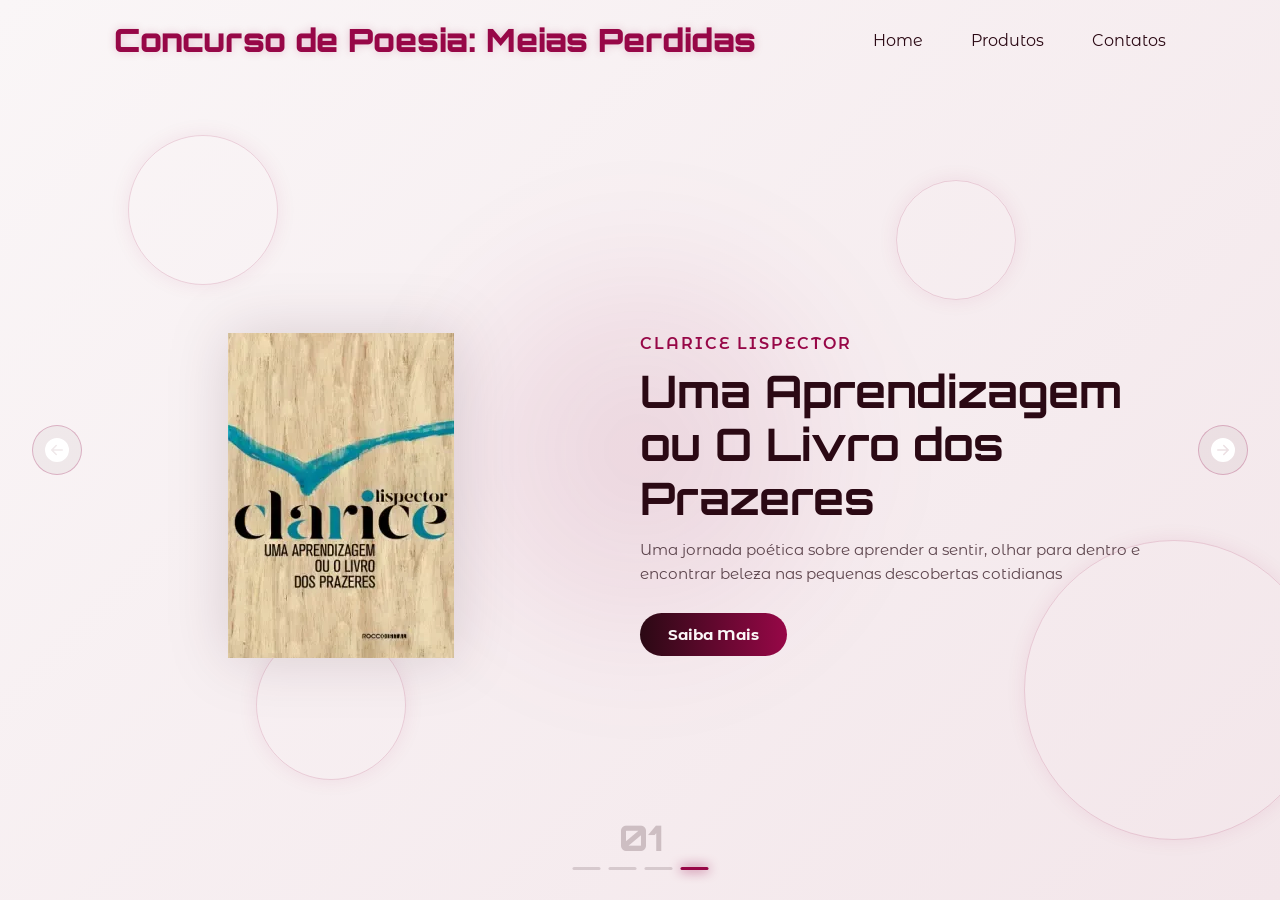
==== pages/inicio.html @ f1662f28 "commitando" ====
<!DOCTYPE html>
<html lang="pt-br">
<head>
    <meta charset="UTF-8">
    <meta name="viewport" content="width=device-width, initial-scale=1.0">
    <link rel="preconnect" href="https://fonts.googleapis.com">
    <link rel="preconnect" href="https://fonts.gstatic.com" crossorigin>
    <link href="https://fonts.googleapis.com/css2?family=Montserrat+Alternates:ital,wght@0,100;0,200;0,300;0,400;0,500;0,600;0,700;0,800;0,900;1,100;1,200;1,300;1,400;1,500;1,600;1,700;1,800;1,900&family=Orbitron:wght@400..900&display=swap" rel="stylesheet">
    <link rel="stylesheet" href="../styles/pagina.css">
    <title>Concurso de Poesia</title>
</head>
<body>
    <header>
        <h1 class="logo">Concurso de Poesia: Meias Perdidas</h1>
        <nav>
            <ul>
                <li><a href="#">Home</a></li>
                <li><a href="#">Produtos</a></li>
                <li><a href="#">Contatos</a></li>
            </ul>
        </nav>
    </header>
    
    <main class="container">
        <div class="tecnologia-circulo">
            <div class="circulo"></div>
            <div class="circulo"></div>
            <div class="circulo"></div>
            <div class="circulo"></div>
        </div>

        <section class="lista">
            <article class="item ativo">
                <figure class="produto-img">
                    <img src="../assets/images/clarice.webp" alt="Clarice Lispector">
                </figure>
                <div class="conteudo">
                    <h2 class="produto-tag">Clarice Lispector</h2>
                    <h3 class="nome-poeta">Uma Aprendizagem ou O Livro dos Prazeres</h3>
                    <p class="descricao">Uma jornada poética sobre aprender a sentir, olhar para dentro e encontrar beleza nas pequenas descobertas cotidianas</p>
                    <button type="button" class="btn" onclick="window.open('https://www.amazon.com.br/Uma-aprendizagem-livro-dos-prazeres/dp/6555320176')">Saiba Mais</button>
                </div>
            </article>

            <article class="item">
                <figure class="produto-img">
                    <img src="../assets/images/carlos.webp" alt="Carlos Drummond de Andrade">
                </figure>
                <div class="conteudo">
                    <h2 class="produto-tag">Carlos Drummond de Andrade</h2>
                    <h3 class="nome-poeta">Alguma Poesia</h3>
                    <p class="descricao">A prova de que qualquer assunto banal da vida pode se tornar um grande poema.</p>
                    <button type="button" class="btn" onclick="window.open('https://www.amazon.com.br/Alguma-poesia-Carlos-Drummond-Andrade/dp/6555874619/ref=sr_1_1?__mk_pt_BR=ÅMÅŽÕÑ&crid=1KN5HFZHIGY0N&dib=eyJ2IjoiMSJ9.[base64].mD940I8dnyxbsT652Y7G8nGcENEtDswLGlglYKOUsaU&dib_tag=se&keywords=Alguma+Poesia&qid=1789473942&s=books&sprefix=alguma+poesia%2Cstripbooks%2C211&sr=1-1')">Saiba Mais</button>
                </div>
            </article>

            <article class="item">
                <figure class="produto-img">
                    <img src="../assets/images/cecilia.webp" alt="Cecília Meireles">
                </figure>
                <div class="conteudo">
                    <h2 class="produto-tag">Cecília Meireles</h2>
                    <h3 class="nome-poeta">Ou Isto ou Aquilo</h3>
                    <p class="descricao">Um convite para explorar a sonoridade e a liberdade das palavras na hora de escrever.</p>
                    <button type="button" class="btn" onclick="window.open('https://www.amazon.com.br/Ou-Isto-Aquilo-Cecília-Meireles/dp/852602129X')">Saiba Mais
                    </button>
                </div>
            </article>
        </section>

        <div class="setas">
            <button type="button" class="setas-btn" id="prev" aria-label="Anterior">
                <svg xmlns="http://www.w3.org/2000/svg" width="16" height="16" fill="#fff" class="bi bi-arrow-left-circle-fill" viewBox="0 0 16 16">
                    <path d="M8 0a8 8 0 1 0 0 16A8 8 0 0 0 8 0m3.5 7.5a.5.5 0 0 1 0 1H5.707l2.147 2.146a.5.5 0 0 1-.708.708l-3-3a.5.5 0 0 1 0-.708l3-3a.5.5 0 1 1 .708.708L5.707 7.5z"/>
                </svg>
            </button>

            <button type="button" class="setas-btn" id="next" aria-label="Próximo">
                <svg xmlns="http://www.w3.org/2000/svg" width="16" height="16" fill="#fff" class="bi bi-arrow-right-circle-fill" viewBox="0 0 16 16">
                    <path d="M8 0a8 8 0 1 1 0 16A8 8 0 0 1 8 0M4.5 7.5a.5.5 0 0 0 0 1h5.793l-2.147 2.146a.5.5 0 0 0 .708.708l3-3a.5.5 0 0 0 0-.708l-3-3a.5.5 0 1 0-.708.708L10.293 7.5z"/>
                </svg>
            </button>
        </div>

        <div class="indicadores">
            <div class="numeros">01</div>
            <div class="dots"></div>
            <div class="dot "></div>
            <div class="dot"></div>
            <div class="dot active"></div>

        </div>
    </main>
</body>
<script src="../script/scripts.js"></script>
</html>
---- styles/pagina.css ----
* {
    margin: 0;
    padding: 0;
    box-sizing: border-box;
    list-style: none;
    font-family: "Montserrat Alternates", sans-serif;
}

body {
    background-color: #faf6f7;
    color: #2b0914;
    font-size: 16px;
    overflow: hidden;
}

header {
    position: fixed;
    width: 90vw;
    top: 0;
    left: 50%;
    transform: translateX(-50%);
    padding: 20px 50px;
    display: flex;
    justify-content: space-between;
    align-items: center;
    z-index: 3;
}

.logo {
    font-family: "Orbitron", sans-serif;
    font-size: 2rem;
    font-weight: 900;
    color: #970747;
    text-shadow: 0 0 10px rgba(151, 7, 71, 0.2);
}

header nav ul {
    display: flex;
    gap: 48px;
}

header nav ul li {
    cursor: pointer;
    position: relative;
    padding: 5px 0;
}

header nav ul li a {
    color: inherit;
    text-decoration: none;
}

header nav ul li::after {
    content: '';
    position: absolute;
    left: 0;
    bottom: 0;
    width: 0;
    height: 2px;
    background-color: #970747;
    transition: width 0.6s ease;
}

header nav ul li:hover::after {
    width: 100%;
}

.container {
    height: 100vh;
    position: relative;
    background: linear-gradient(135deg, #faf6f7 0%, #f3e6ea 100%);
    overflow: hidden;
}

.container::before {
    content: '';
    position: absolute;
    width: 500px;
    height: 500px;
    border-radius: 50%;
    background: radial-gradient(circle, rgba(151, 7, 71, 0.12) 0%, rgba(250, 246, 247, 0) 70%);
    top: 50%;
    left: 50%;
    transform: translate(-50%, -50%);
    filter: blur(50px);
    z-index: 1;
    animation: pulsando 4s infinite alternate;
}

@keyframes pulsando {
    0% {
        opacity: 0.5;
        transform: translate(-50%, -50%) scale(0.8);
    }
    100% {
        opacity: 1;
        transform: translate(-50%, -50%) scale(2);
    }
}

.lista {
    width: 85%;
    height: 100%;
    margin: 0 auto;
    position: relative;
}

.item {
    position: absolute;
    inset: 0;
    display: flex;
    flex-direction: row;
    justify-content: space-between;
    align-items: center;
    padding-top: 90px;
    opacity: 0;
    transition: opacity 0.5s ease;
}

.item.ativo {
    opacity: 1;
}

/* LADO ESQUERDO: IMAGEM */
.produto-img {
    width: 45%;
    display: flex;
    align-items: center;
    justify-content: center;
    z-index: 2;
}

.produto-img img {
    max-width: 100%;
    max-height: 55vh;
    object-fit: contain;
    filter: drop-shadow(0 0 30px rgba(43, 9, 20, 0.15));
}

/* LADO DIREITO: TEXTO */
.conteudo {
    width: 50%;
    display: flex;
    flex-direction: column;
    align-items: flex-start;
    gap: 12px;
    z-index: 2;
}

.produto-tag {
    font-size: 1rem;
    text-transform: uppercase;
    color: #970747;
    font-weight: 600;
    letter-spacing: 2px;
}

.nome-poeta {
    font-family: "Orbitron", sans-serif;
    font-size: 2.8rem;
    font-weight: 700;
    color: #2b0914;
    line-height: 1.2;
}

.descricao {
    font-size: 0.95rem;
    color: #5c444c;
    line-height: 1.6;
    max-width: 500px;
    margin-bottom: 15px;
}

.btn {
    background: linear-gradient(90deg, #2b0914, #970747);
    color: #faf6f7;
    border: none;
    padding: 12px 28px;
    font-size: 0.95rem;
    font-weight: 700;
    border-radius: 30px;
    cursor: pointer;
    transition: all 0.3s ease;
}

.btn:hover {
    box-shadow: 0 0 20px rgba(151, 7, 71, 0.4);
    transform: translateY(-2px);
}

.setas {
    position: absolute;
    width: 95%;
    top: 50%;
    left: 50%;
    transform: translate(-50%, -50%);
    display: flex;
    justify-content: space-between;
    z-index: 5;
    pointer-events: none;
}

.setas-btn {
    width: 50px;
    height: 50px;
    border-radius: 50%;
    cursor: pointer;
    background-color: rgba(43, 9, 20, 0.04);
    border: 1px solid rgba(151, 7, 71, 0.25);
    display: flex;
    align-items: center;
    justify-content: center;
    pointer-events: auto;
    transition: all 0.3s ease;
}

.setas-btn svg {
    width: 24px;
    height: 24px;
    transition: transform 0.2s ease;
}

.setas-btn:hover {
    background-color: rgba(151, 7, 71, 0.12);
    box-shadow: 0 0 15px rgba(151, 7, 71, 0.25);
}

.setas-btn:hover svg {
    transform: scale(1.1);
}

/* INDICADORES INFERIORES CORRIGIDOS */
.indicadores {
    position: absolute;
    bottom: 30px;
    left: 50%;
    transform: translateX(-50%);
    display: flex;
    flex-wrap: wrap;
    justify-content: center;
    align-items: center;
    gap: 8px;
    z-index: 5;
}

.numeros {
    flex: 0 0 100%;
    text-align: center;
    font-family: "Orbitron", sans-serif;
    font-size: 2.2rem;
    font-weight: 800;
    color: rgba(43, 9, 20, 0.2);
    line-height: 1;
    margin-bottom: 4px;
}

.dot, .dots {
    width: 28px;
    height: 3px;
    background-color: rgba(43, 9, 20, 0.15);
    border-radius: 2px;
    cursor: pointer;
    transition: all 0.3s ease;
}

.dot.active, .dot.ativo, .dots.active, .dots.ativo {
    background-color: #970747;
    box-shadow: 0 0 12px #970747;
}

.tecnologia-circulo {
    position: absolute;
    top: 0;
    left: 0;
    width: 100%;
    height: 100%;
    overflow: hidden;
    pointer-events: none;
}

.circulo {
    position: absolute;
    border-radius: 50%;
    border: 1px solid rgba(151, 7, 71, 0.15);
    box-shadow: 0 0 20px rgba(151, 7, 71, 0.08);
}

.circulo:nth-child(1) {
    width: 300px;
    height: 300px;
    top: 60%;
    left: 80%;
}

.circulo:nth-child(2) {
    width: 150px;
    height: 150px;
    top: 70%;
    left: 20%;
}

.circulo:nth-child(3) {
    width: 150px;
    height: 150px;
    top: 15%;
    left: 10%;
}

.circulo:nth-child(4) {
    width: 120px;
    height: 120px;
    top: 20%;
    left: 70%;
}
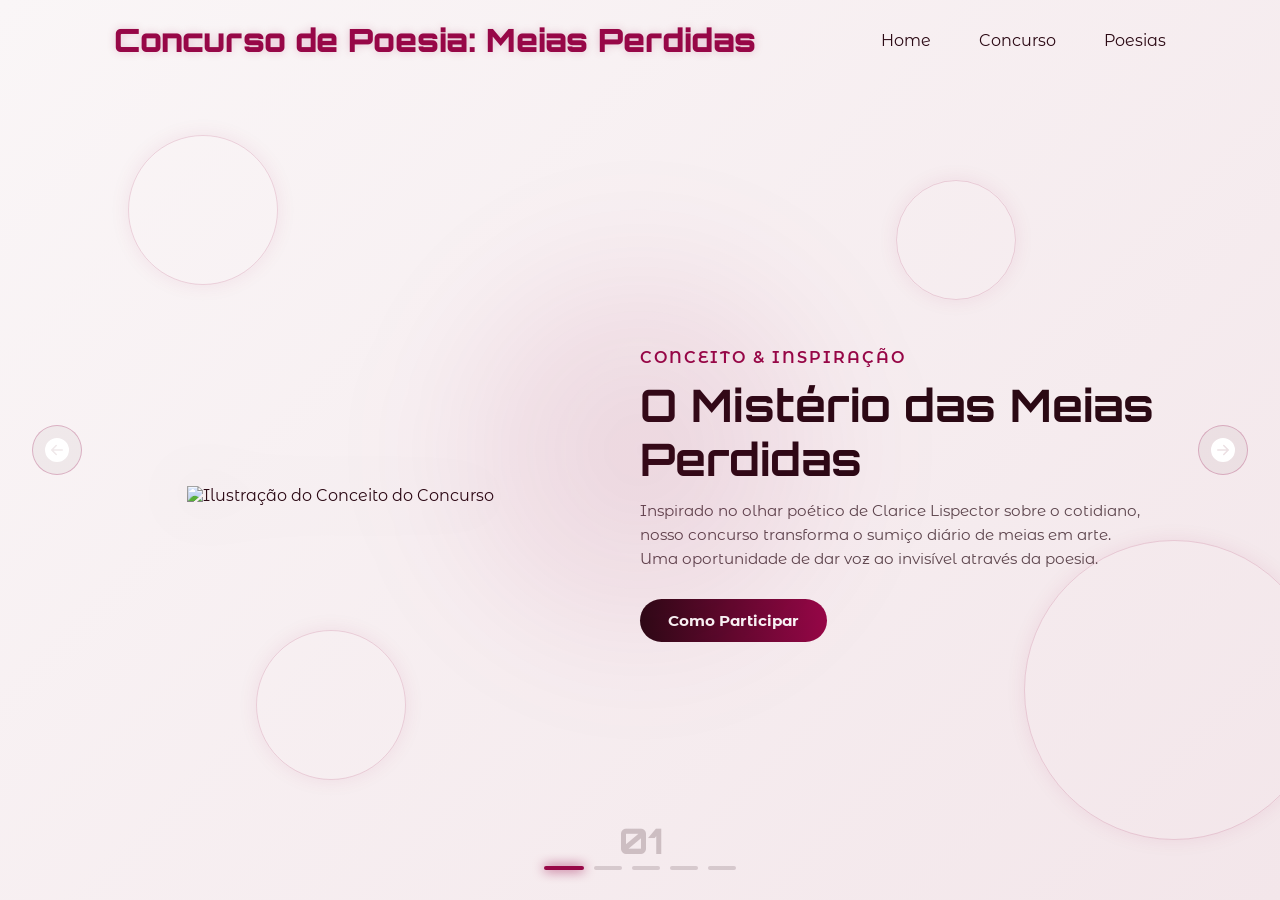
==== commit 4b728c2c: "atualizando commit" ====
--- a/pages/inicio.html
+++ b/pages/inicio.html
@@ -15,8 +15,8 @@
         <nav>
             <ul>
                 <li><a href="#">Home</a></li>
-                <li><a href="#">Produtos</a></li>
-                <li><a href="#">Contatos</a></li>
+                <li><a href="#">Concurso</a></li>
+                <li><a href="#">Poesias</a></li>
             </ul>
         </nav>
     </header>
@@ -30,18 +30,46 @@
         </div>
 
         <section class="lista">
+            <!-- 1º ITEM: EXPLICAÇÃO DO CONCEITO (INICIA ATIVO) -->
             <article class="item ativo">
+                <figure class="produto-img">
+                    <img src="../assets/images/ideia.webp" alt="Ilustração do Conceito do Concurso">
+                </figure>
+                <div class="conteudo">
+                    <h2 class="produto-tag">Conceito & Inspiração</h2>
+                    <h3 class="nome-poeta">O Mistério das Meias Perdidas</h3>
+                    <p class="descricao">Inspirado no olhar poético de Clarice Lispector sobre o cotidiano, nosso concurso transforma o sumiço diário de meias em arte. Uma oportunidade de dar voz ao invisível através da poesia.</p>
+                    <button type="button" class="btn" onclick="alert('Leia o regulamento no formulário abaixo!')">Como Participar</button>
+                </div>
+            </article>
+
+            <!-- 2º ITEM: DADOS E POEMAS SUBMETIDOS (FORMULÁRIO / UA) -->
+            <article class="item">
+                <figure class="produto-img">
+                    <img src="../assets/images/dados.webp" alt="Gráficos de submissões e inscrições">
+                </figure>
+                <div class="conteudo">
+                    <h2 class="produto-tag">Métricas & Submissões (UA)</h2>
+                    <h3 class="nome-poeta">Mural de Poetas & Dados</h3>
+                    <p class="descricao">Acompanhe em tempo real os dados de conversão de inscrições e os poemas submetidos. Analise o engajamento dos poetas e a taxa de participação do concurso.</p>
+                    <button type="button" class="btn" onclick="alert('Carregando métricas de formulário...')">Ver Dados de Inscritos</button>
+                </div>
+            </article>
+
+            <!-- 3º ITEM: LIVRO 1 (CLARICE LISPECTOR) -->
+            <article class="item">
                 <figure class="produto-img">
                     <img src="../assets/images/clarice.webp" alt="Clarice Lispector">
                 </figure>
                 <div class="conteudo">
                     <h2 class="produto-tag">Clarice Lispector</h2>
                     <h3 class="nome-poeta">Uma Aprendizagem ou O Livro dos Prazeres</h3>
-                    <p class="descricao">Uma jornada poética sobre aprender a sentir, olhar para dentro e encontrar beleza nas pequenas descobertas cotidianas</p>
+                    <p class="descricao">Uma jornada poética sobre aprender a sentir, olhar para dentro e encontrar beleza nas pequenas descobertas cotidianas.</p>
                     <button type="button" class="btn" onclick="window.open('https://www.amazon.com.br/Uma-aprendizagem-livro-dos-prazeres/dp/6555320176')">Saiba Mais</button>
                 </div>
             </article>
 
+            <!-- 4º ITEM: LIVRO 2 (CARLOS DRUMMOND DE ANDRADE) -->
             <article class="item">
                 <figure class="produto-img">
                     <img src="../assets/images/carlos.webp" alt="Carlos Drummond de Andrade">
@@ -50,10 +78,11 @@
                     <h2 class="produto-tag">Carlos Drummond de Andrade</h2>
                     <h3 class="nome-poeta">Alguma Poesia</h3>
                     <p class="descricao">A prova de que qualquer assunto banal da vida pode se tornar um grande poema.</p>
-                    <button type="button" class="btn" onclick="window.open('https://www.amazon.com.br/Alguma-poesia-Carlos-Drummond-Andrade/dp/6555874619/ref=sr_1_1?__mk_pt_BR=ÅMÅŽÕÑ&crid=1KN5HFZHIGY0N&dib=eyJ2IjoiMSJ9.[base64].mD940I8dnyxbsT652Y7G8nGcENEtDswLGlglYKOUsaU&dib_tag=se&keywords=Alguma+Poesia&qid=1789473942&s=books&sprefix=alguma+poesia%2Cstripbooks%2C211&sr=1-1')">Saiba Mais</button>
+                    <button type="button" class="btn" onclick="window.open('https://www.amazon.com.br/Alguma-poesia-Carlos-Drummond-Andrade/dp/6555874619')">Saiba Mais</button>
                 </div>
             </article>
 
+            <!-- 5º ITEM: LIVRO 3 (CECÍLIA MEIRELES) -->
             <article class="item">
                 <figure class="produto-img">
                     <img src="../assets/images/cecilia.webp" alt="Cecília Meireles">
@@ -62,8 +91,7 @@
                     <h2 class="produto-tag">Cecília Meireles</h2>
                     <h3 class="nome-poeta">Ou Isto ou Aquilo</h3>
                     <p class="descricao">Um convite para explorar a sonoridade e a liberdade das palavras na hora de escrever.</p>
-                    <button type="button" class="btn" onclick="window.open('https://www.amazon.com.br/Ou-Isto-Aquilo-Cecília-Meireles/dp/852602129X')">Saiba Mais
-                    </button>
+                    <button type="button" class="btn" onclick="window.open('https://www.amazon.com.br/Ou-Isto-Aquilo-Cecília-Meireles/dp/852602129X')">Saiba Mais</button>
                 </div>
             </article>
         </section>
@@ -84,13 +112,16 @@
 
         <div class="indicadores">
             <div class="numeros">01</div>
-            <div class="dots"></div>
-            <div class="dot "></div>
-            <div class="dot"></div>
-            <div class="dot active"></div>
-
+            <div class="dots">
+                <div class="dot ativo"></div>
+                <div class="dot"></div>
+                <div class="dot"></div>
+                <div class="dot"></div>
+                <div class="dot"></div>
+            </div>
         </div>
     </main>
+
+    <script src="../script/scripts.js"></script>
 </body>
-<script src="../script/scripts.js"></script>
 </html>
--- a/styles/pagina.css
+++ b/styles/pagina.css
@@ -1,3 +1,4 @@
+/* RESET E ESTILOS GERAIS */
 * {
     margin: 0;
     padding: 0;
@@ -13,6 +14,7 @@
     overflow: hidden;
 }
 
+/* HEADER & NAVEGAÇÃO */
 header {
     position: fixed;
     width: 90vw;
@@ -65,6 +67,7 @@
     width: 100%;
 }
 
+/* CONTAINER PRINCIPAL & PLANO DE FUNDO */
 .container {
     height: 100vh;
     position: relative;
@@ -98,6 +101,7 @@
     }
 }
 
+/* ESTRUTURA DO CARROSSEL */
 .lista {
     width: 85%;
     height: 100%;
@@ -114,11 +118,14 @@
     align-items: center;
     padding-top: 90px;
     opacity: 0;
-    transition: opacity 0.5s ease;
-}
-
+    transform: translateX(100vw);
+    transition: transform 0.7s ease-in-out, opacity 0.7s ease-in-out;
+}
+
+.item.active,
 .item.ativo {
     opacity: 1;
+    transform: translateX(0);
 }
 
 /* LADO ESQUERDO: IMAGEM */
@@ -135,9 +142,19 @@
     max-height: 55vh;
     object-fit: contain;
     filter: drop-shadow(0 0 30px rgba(43, 9, 20, 0.15));
-}
-
-/* LADO DIREITO: TEXTO */
+    transform: translateX(200px);
+    opacity: 0;
+    transition: transform 0.6s ease, opacity 0.6s ease;
+    transition-delay: 0.3s;
+}
+
+.item.active .produto-img img,
+.item.ativo .produto-img img {
+    transform: translateX(0);
+    opacity: 1;
+}
+
+/* LADO DIREITO: CONTEÚDO */
 .conteudo {
     width: 50%;
     display: flex;
@@ -188,6 +205,7 @@
     transform: translateY(-2px);
 }
 
+/* NAVEGAÇÃO DE SETAS */
 .setas {
     position: absolute;
     width: 95%;
@@ -229,45 +247,51 @@
     transform: scale(1.1);
 }
 
-/* INDICADORES INFERIORES CORRIGIDOS */
+/* INDICADORES INFERIORES */
 .indicadores {
     position: absolute;
     bottom: 30px;
     left: 50%;
     transform: translateX(-50%);
     display: flex;
-    flex-wrap: wrap;
-    justify-content: center;
+    flex-direction: column;
     align-items: center;
     gap: 8px;
     z-index: 5;
 }
 
 .numeros {
-    flex: 0 0 100%;
-    text-align: center;
     font-family: "Orbitron", sans-serif;
     font-size: 2.2rem;
     font-weight: 800;
     color: rgba(43, 9, 20, 0.2);
     line-height: 1;
-    margin-bottom: 4px;
-}
-
-.dot, .dots {
+}
+
+.dots {
+    display: flex;
+    gap: 10px;
+    justify-content: center;
+    align-items: center;
+}
+
+.dot {
     width: 28px;
-    height: 3px;
+    height: 4px;
     background-color: rgba(43, 9, 20, 0.15);
     border-radius: 2px;
     cursor: pointer;
     transition: all 0.3s ease;
 }
 
-.dot.active, .dot.ativo, .dots.active, .dots.ativo {
+.dot.ativo,
+.dot.active {
     background-color: #970747;
     box-shadow: 0 0 12px #970747;
-}
-
+    width: 40px;
+}
+
+/* CÍRCULOS DECORATIVOS */
 .tecnologia-circulo {
     position: absolute;
     top: 0;
@@ -311,4 +335,51 @@
     height: 120px;
     top: 20%;
     left: 70%;
-}+}
+
+/* ANIMAÇÃO DAS MEIAS CADENTES (OPCIONAL) */
+.chuva-de-meias {
+    position: fixed;
+    top: 0;
+    left: 0;
+    width: 100vw;
+    height: 100vh;
+    pointer-events: none;
+    z-index: 9999;
+    overflow: hidden;
+}
+
+.chuva-de-meias ul {
+    list-style: none;
+    margin: 0;
+    padding: 0;
+}
+
+.chuva-de-meias li {
+    position: absolute;
+    top: -50px;
+    animation: cair linear infinite;
+}
+
+@keyframes cair {
+    0% {
+        transform: translateY(0) rotate(0deg);
+        opacity: 1;
+    }
+    80% {
+        opacity: 1;
+    }
+    100% {
+        transform: translateY(105vh) rotate(360deg);
+        opacity: 0;
+    }
+}
+
+.chuva-de-meias li:nth-child(1) { left: 8%;  animation-duration: 3.5s; animation-delay: 0s;   font-size: 24px; }
+.chuva-de-meias li:nth-child(2) { left: 22%; animation-duration: 5.2s; animation-delay: 1.5s; font-size: 32px; }
+.chuva-de-meias li:nth-child(3) { left: 35%; animation-duration: 4.0s; animation-delay: 0.5s; font-size: 20px; }
+.chuva-de-meias li:nth-child(4) { left: 48%; animation-duration: 6.0s; animation-delay: 2.2s; font-size: 36px; }
+.chuva-de-meias li:nth-child(5) { left: 63%; animation-duration: 3.8s; animation-delay: 0.8s; font-size: 28px; }
+.chuva-de-meias li:nth-child(6) { left: 76%; animation-duration: 4.8s; animation-delay: 1.8s; font-size: 22px; }
+.chuva-de-meias li:nth-child(7) { left: 89%; animation-duration: 5.5s; animation-delay: 0.3s; font-size: 34px; }
+.chuva-de-meias li:nth-child(8) { left: 15%; animation-duration: 4.2s; animation-delay: 2.8s; font-size: 26px; }
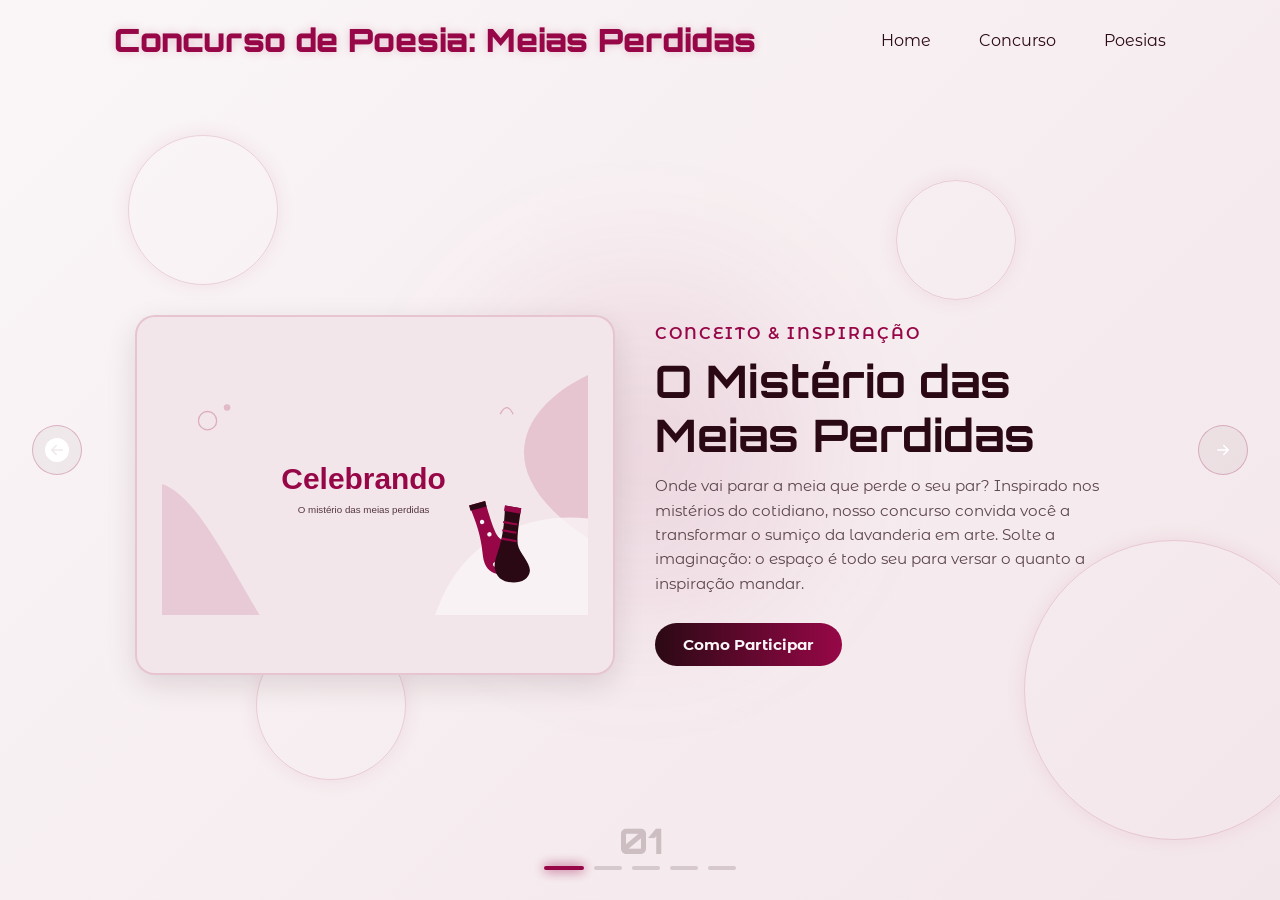
==== commit cf48baf0: "landing page inicial" ====
--- a/pages/inicio.html
+++ b/pages/inicio.html
@@ -30,33 +30,31 @@
         </div>
 
         <section class="lista">
-            <!-- 1º ITEM: EXPLICAÇÃO DO CONCEITO (INICIA ATIVO) -->
+
             <article class="item ativo">
                 <figure class="produto-img">
-                    <img src="../assets/images/ideia.webp" alt="Ilustração do Conceito do Concurso">
+                    <img src="../assets/images/meias.svg" alt="Ilustração do Conceito do Concurso">
                 </figure>
                 <div class="conteudo">
                     <h2 class="produto-tag">Conceito & Inspiração</h2>
                     <h3 class="nome-poeta">O Mistério das Meias Perdidas</h3>
-                    <p class="descricao">Inspirado no olhar poético de Clarice Lispector sobre o cotidiano, nosso concurso transforma o sumiço diário de meias em arte. Uma oportunidade de dar voz ao invisível através da poesia.</p>
-                    <button type="button" class="btn" onclick="alert('Leia o regulamento no formulário abaixo!')">Como Participar</button>
+                    <p class="descricao">Onde vai parar a meia que perde o seu par? Inspirado nos mistérios do cotidiano, nosso concurso convida você a transformar o sumiço da lavanderia em arte. Solte a imaginação: o espaço é todo seu para versar o quanto a inspiração mandar.</p>
+                    <a href="../pages/index.html" class="btn" target="_blank">Como Participar</a>
                 </div>
             </article>
 
-            <!-- 2º ITEM: DADOS E POEMAS SUBMETIDOS (FORMULÁRIO / UA) -->
             <article class="item">
                 <figure class="produto-img">
-                    <img src="../assets/images/dados.webp" alt="Gráficos de submissões e inscrições">
+                    <img src="../assets/images/captura.png" alt="Gráficos de submissões e inscrições">
                 </figure>
                 <div class="conteudo">
                     <h2 class="produto-tag">Métricas & Submissões (UA)</h2>
                     <h3 class="nome-poeta">Mural de Poetas & Dados</h3>
                     <p class="descricao">Acompanhe em tempo real os dados de conversão de inscrições e os poemas submetidos. Analise o engajamento dos poetas e a taxa de participação do concurso.</p>
-                    <button type="button" class="btn" onclick="alert('Carregando métricas de formulário...')">Ver Dados de Inscritos</button>
+                    <a href="#" class="btn" onclick="alert('Carregando métricas de formulário...'); return false;">Ver Dados de Inscritos</a>
                 </div>
             </article>
 
-            <!-- 3º ITEM: LIVRO 1 (CLARICE LISPECTOR) -->
             <article class="item">
                 <figure class="produto-img">
                     <img src="../assets/images/clarice.webp" alt="Clarice Lispector">
@@ -65,11 +63,10 @@
                     <h2 class="produto-tag">Clarice Lispector</h2>
                     <h3 class="nome-poeta">Uma Aprendizagem ou O Livro dos Prazeres</h3>
                     <p class="descricao">Uma jornada poética sobre aprender a sentir, olhar para dentro e encontrar beleza nas pequenas descobertas cotidianas.</p>
-                    <button type="button" class="btn" onclick="window.open('https://www.amazon.com.br/Uma-aprendizagem-livro-dos-prazeres/dp/6555320176')">Saiba Mais</button>
+                    <a href="https://www.amazon.com.br/Uma-aprendizagem-livro-dos-prazeres/dp/6555320176" target="_blank" rel="noopener noreferrer" class="btn">Saiba Mais</a>
                 </div>
             </article>
 
-            <!-- 4º ITEM: LIVRO 2 (CARLOS DRUMMOND DE ANDRADE) -->
             <article class="item">
                 <figure class="produto-img">
                     <img src="../assets/images/carlos.webp" alt="Carlos Drummond de Andrade">
@@ -78,11 +75,10 @@
                     <h2 class="produto-tag">Carlos Drummond de Andrade</h2>
                     <h3 class="nome-poeta">Alguma Poesia</h3>
                     <p class="descricao">A prova de que qualquer assunto banal da vida pode se tornar um grande poema.</p>
-                    <button type="button" class="btn" onclick="window.open('https://www.amazon.com.br/Alguma-poesia-Carlos-Drummond-Andrade/dp/6555874619')">Saiba Mais</button>
+                    <a href="https://www.amazon.com.br/Alguma-poesia-Carlos-Drummond-Andrade/dp/6555874619" target="_blank" rel="noopener noreferrer" class="btn">Saiba Mais</a>
                 </div>
             </article>
 
-            <!-- 5º ITEM: LIVRO 3 (CECÍLIA MEIRELES) -->
             <article class="item">
                 <figure class="produto-img">
                     <img src="../assets/images/cecilia.webp" alt="Cecília Meireles">
@@ -91,7 +87,7 @@
                     <h2 class="produto-tag">Cecília Meireles</h2>
                     <h3 class="nome-poeta">Ou Isto ou Aquilo</h3>
                     <p class="descricao">Um convite para explorar a sonoridade e a liberdade das palavras na hora de escrever.</p>
-                    <button type="button" class="btn" onclick="window.open('https://www.amazon.com.br/Ou-Isto-Aquilo-Cecília-Meireles/dp/852602129X')">Saiba Mais</button>
+                    <a href="https://www.amazon.com.br/Ou-Isto-Aquilo-Cec%C3%ADlia-Meireles/dp/852602129X" target="_blank" rel="noopener noreferrer" class="btn">Saiba Mais</a>
                 </div>
             </article>
         </section>
@@ -105,7 +101,7 @@
 
             <button type="button" class="setas-btn" id="next" aria-label="Próximo">
                 <svg xmlns="http://www.w3.org/2000/svg" width="16" height="16" fill="#fff" class="bi bi-arrow-right-circle-fill" viewBox="0 0 16 16">
-                    <path d="M8 0a8 8 0 1 1 0 16A8 8 0 0 1 8 0M4.5 7.5a.5.5 0 0 0 0 1h5.793l-2.147 2.146a.5.5 0 0 0 .708.708l3-3a.5.5 0 0 0 0-.708l-3-3a.5.5 0 1 0-.708.708L10.293 7.5z"/>
+                    <path d="M8 0a8 8 0 1 1 0 16A8 8 0 0 0 8 0M4.5 7.5a.5.5 0 0 0 0 1h5.793l-2.147 2.146a.5.5 0 0 0 .708.708l3-3a.5.5 0 0 0 0-.708l-3-3a.5.5 0 1 0-.708.708L10.293 7.5z"/>
                 </svg>
             </button>
         </div>
--- a/styles/pagina.css
+++ b/styles/pagina.css
@@ -1,4 +1,3 @@
-/* RESET E ESTILOS GERAIS */
 * {
     margin: 0;
     padding: 0;
@@ -14,7 +13,6 @@
     overflow: hidden;
 }
 
-/* HEADER & NAVEGAÇÃO */
 header {
     position: fixed;
     width: 90vw;
@@ -25,7 +23,7 @@
     display: flex;
     justify-content: space-between;
     align-items: center;
-    z-index: 3;
+    z-index: 10;
 }
 
 .logo {
@@ -67,7 +65,6 @@
     width: 100%;
 }
 
-/* CONTAINER PRINCIPAL & PLANO DE FUNDO */
 .container {
     height: 100vh;
     position: relative;
@@ -101,7 +98,6 @@
     }
 }
 
-/* ESTRUTURA DO CARROSSEL */
 .lista {
     width: 85%;
     height: 100%;
@@ -109,43 +105,63 @@
     position: relative;
 }
 
+/* SLIDE INATIVO */
 .item {
     position: absolute;
     inset: 0;
     display: flex;
     flex-direction: row;
-    justify-content: space-between;
-    align-items: center;
+    justify-content: center; /* Centraliza a imagem e o texto juntos */
+    align-items: center;
+    gap: 40px;               /* Distância aproximada entre a imagem e o texto */
     padding-top: 90px;
     opacity: 0;
     transform: translateX(100vw);
     transition: transform 0.7s ease-in-out, opacity 0.7s ease-in-out;
+    pointer-events: none;
+    z-index: 1;
 }
 
 .item.active,
 .item.ativo {
     opacity: 1;
     transform: translateX(0);
-}
-
-/* LADO ESQUERDO: IMAGEM */
+    pointer-events: auto;
+    z-index: 2;
+}
+
+/* container da imagem */
 .produto-img {
     width: 45%;
+    max-width: 480px;
+    height: 360px; 
     display: flex;
     align-items: center;
     justify-content: center;
     z-index: 2;
-}
-
+    background: #f3e6ea;
+    border-radius: 20px;
+    border: 2px solid rgba(151, 7, 71, 0.15);
+    box-shadow: 0 10px 30px rgba(43, 9, 20, 0.12);
+    overflow: hidden;
+}
+
+/* padronizar foto dos poetas*/
 .produto-img img {
-    max-width: 100%;
-    max-height: 55vh;
-    object-fit: contain;
-    filter: drop-shadow(0 0 30px rgba(43, 9, 20, 0.15));
-    transform: translateX(200px);
+    width: 100%;
+    height: 100%;
+    object-fit: contain; /* Exibe a imagem completa sem nenhum corte */
+    padding: 15px;       /* Cria uma margem interna para a capa respirar no card */
+    transform: translateX(100px);
     opacity: 0;
     transition: transform 0.6s ease, opacity 0.6s ease;
     transition-delay: 0.3s;
+}
+
+/* TRATAMENTO PARA VETORES SVG (NÃO CORTAR) */
+.produto-img img[src$=".svg"] {
+    object-fit: contain;
+    padding: 25px;
 }
 
 .item.active .produto-img img,
@@ -154,9 +170,9 @@
     opacity: 1;
 }
 
-/* LADO DIREITO: CONTEÚDO */
+/* CONTEÚDO (TEXTO DO LADO DIREITO) */
 .conteudo {
-    width: 50%;
+    width: 45%;
     display: flex;
     flex-direction: column;
     align-items: flex-start;
@@ -188,7 +204,12 @@
     margin-bottom: 15px;
 }
 
+/* BOTÃO DE AÇÃO */
 .btn {
+    position: relative;
+    z-index: 10;
+    display: inline-block;
+    text-decoration: none;
     background: linear-gradient(90deg, #2b0914, #970747);
     color: #faf6f7;
     border: none;
@@ -198,6 +219,7 @@
     border-radius: 30px;
     cursor: pointer;
     transition: all 0.3s ease;
+    pointer-events: auto;
 }
 
 .btn:hover {
@@ -205,7 +227,7 @@
     transform: translateY(-2px);
 }
 
-/* NAVEGAÇÃO DE SETAS */
+/* NAVEGAÇÃO DAS SETAS */
 .setas {
     position: absolute;
     width: 95%;
@@ -291,7 +313,7 @@
     width: 40px;
 }
 
-/* CÍRCULOS DECORATIVOS */
+/* CÍRCULOS DECORATIVOS DE FUNDO */
 .tecnologia-circulo {
     position: absolute;
     top: 0;
@@ -335,51 +357,4 @@
     height: 120px;
     top: 20%;
     left: 70%;
-}
-
-/* ANIMAÇÃO DAS MEIAS CADENTES (OPCIONAL) */
-.chuva-de-meias {
-    position: fixed;
-    top: 0;
-    left: 0;
-    width: 100vw;
-    height: 100vh;
-    pointer-events: none;
-    z-index: 9999;
-    overflow: hidden;
-}
-
-.chuva-de-meias ul {
-    list-style: none;
-    margin: 0;
-    padding: 0;
-}
-
-.chuva-de-meias li {
-    position: absolute;
-    top: -50px;
-    animation: cair linear infinite;
-}
-
-@keyframes cair {
-    0% {
-        transform: translateY(0) rotate(0deg);
-        opacity: 1;
-    }
-    80% {
-        opacity: 1;
-    }
-    100% {
-        transform: translateY(105vh) rotate(360deg);
-        opacity: 0;
-    }
-}
-
-.chuva-de-meias li:nth-child(1) { left: 8%;  animation-duration: 3.5s; animation-delay: 0s;   font-size: 24px; }
-.chuva-de-meias li:nth-child(2) { left: 22%; animation-duration: 5.2s; animation-delay: 1.5s; font-size: 32px; }
-.chuva-de-meias li:nth-child(3) { left: 35%; animation-duration: 4.0s; animation-delay: 0.5s; font-size: 20px; }
-.chuva-de-meias li:nth-child(4) { left: 48%; animation-duration: 6.0s; animation-delay: 2.2s; font-size: 36px; }
-.chuva-de-meias li:nth-child(5) { left: 63%; animation-duration: 3.8s; animation-delay: 0.8s; font-size: 28px; }
-.chuva-de-meias li:nth-child(6) { left: 76%; animation-duration: 4.8s; animation-delay: 1.8s; font-size: 22px; }
-.chuva-de-meias li:nth-child(7) { left: 89%; animation-duration: 5.5s; animation-delay: 0.3s; font-size: 34px; }
-.chuva-de-meias li:nth-child(8) { left: 15%; animation-duration: 4.2s; animation-delay: 2.8s; font-size: 26px; }+}
